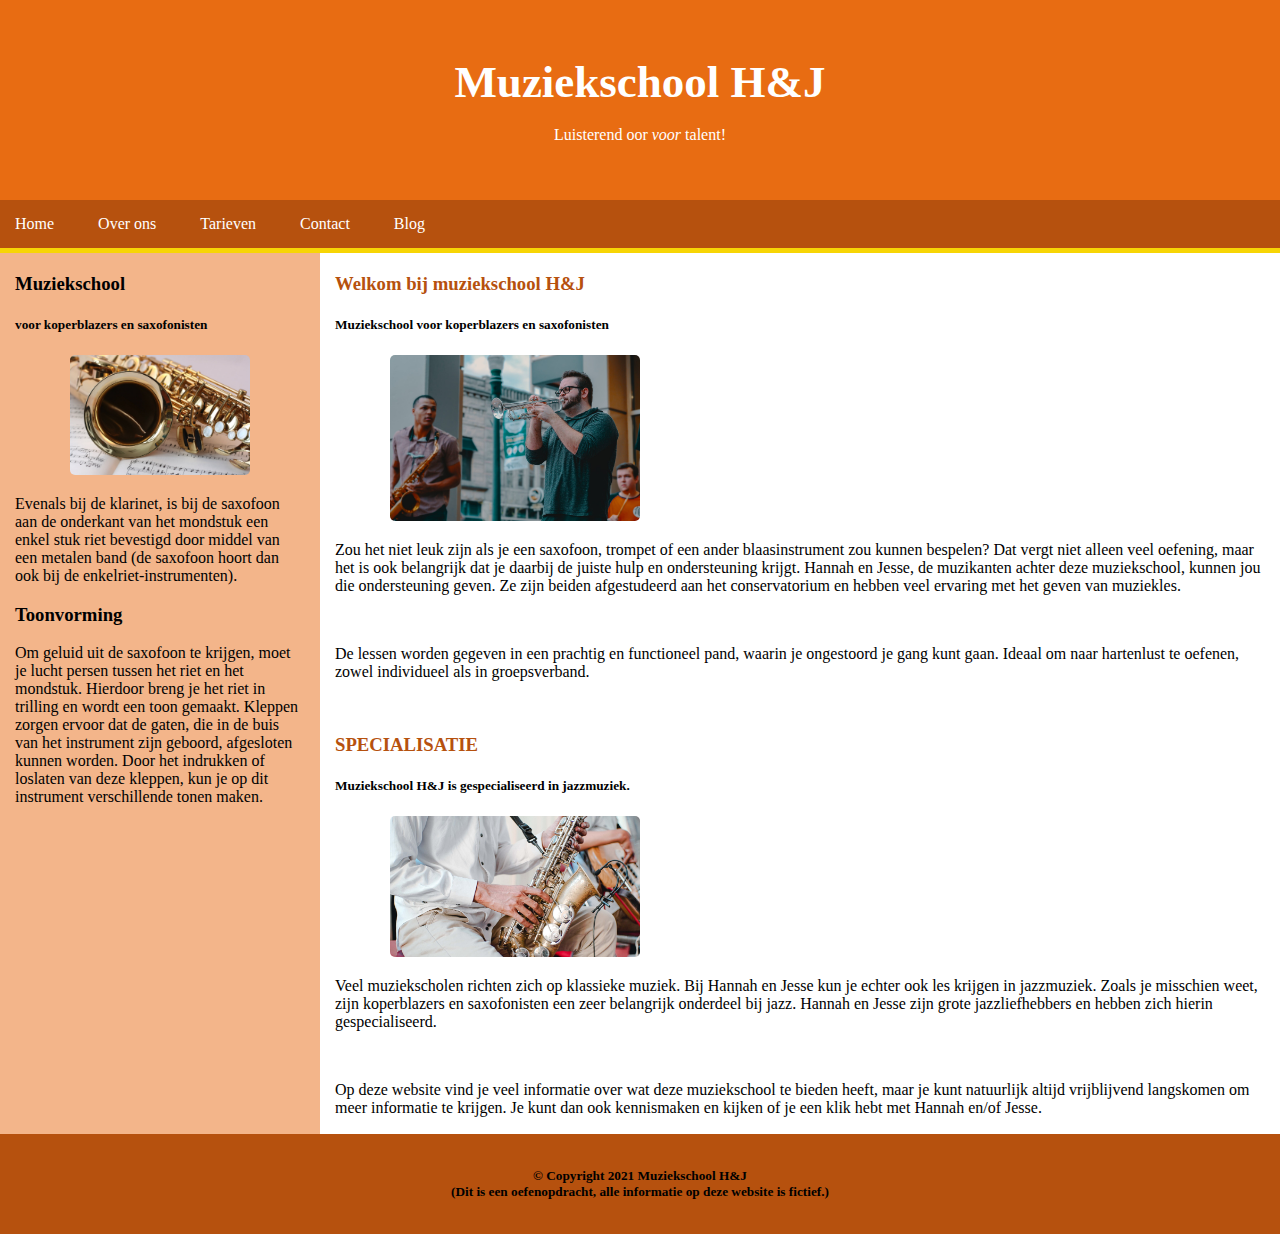
==== html/index.html @ d1d8f814 "Add files via upload" ====
<!DOCTYPE html>
<html lang="nl" dir="ltr">
    <head>
        <!-- Metatags -->
        <meta charset="utf-8">
        <meta name="viewport" content="width=device-width, initial-scale=1.0">
        <meta name="author" content="Dennis Veldhuizen">
        <!-- Titel -->
        <title>Muziekschool H&#38;J | Home</title>
        <!-- De eigenhandige CSS-script inladen. -->
        <link rel="stylesheet" href="../css/stijl.css">
    </head>
    <body>
        <!-- Header -->
        <header>
            <section class="tekst_wit">
                <h1>Muziekschool H&#38;J</h1><br>
                Luisterend oor <span class="tekst_schuin">voor</span> talent!
            </section>
        </header>
        <!-- Container -->
        <main id="container">
            <!-- Buttongroep -->
            <nav id="groep_links" class="achtergrond_bruin">
                <a class="link tekst_wit" href="index.html">Home</a>
                <a class="link tekst_wit" href="overons.html">Over ons</a>
                <a class="link tekst_wit" href="tarieven.html">Tarieven</a>
                <a class="link tekst_wit" href="contact.html">Contact</a>
                <a class="link tekst_wit" href="blog.html">Blog</a>
            </nav>
            <!-- Lijn -->
            <div id="lijn"></div>
            <!-- Inhoud bestaande uit twee kolommen -->
            <div id="inhoud_1">
                <div id="kolom_links" class="col-03">
                    <section class="inhoud_2">
                        <h3>Muziekschool</h3>
                        <h5>voor koperblazers en saxofonisten</h5>
                        <figure class="afbeelding">
                            <img class="afbeelding_lk" src="../img/saxofoon_1.jpeg" alt="saxofoon 1">
                        </figure>
                        <p>
                            Evenals bij de klarinet, is bij de saxofoon aan de onderkant van het mondstuk een enkel stuk riet bevestigd door middel van een metalen band (de saxofoon hoort dan ook bij de enkelriet-instrumenten).
                        </p>
                        <h3>Toonvorming</h3>
                        <p>
                            Om geluid uit de saxofoon te krijgen, moet je lucht persen tussen het riet en het mondstuk. Hierdoor breng je het riet in trilling en wordt een toon gemaakt. Kleppen zorgen ervoor dat de gaten, die in de buis van het instrument zijn geboord, afgesloten kunnen worden. Door het indrukken of loslaten van deze kleppen, kun je op dit instrument verschillende tonen maken.
                        </p>
                    </section>
                </div>
                <div id="kolom_rechts" class="col-09">
                    <section class="inhoud_2">
                        <h3 class="tekst_bruin">Welkom bij muziekschool H&#38;J</h3>
                        <h5>Muziekschool voor koperblazers en saxofonisten</h5>
                        <figure class="afbeelding">
                            <img class="afbeelding_rk" src="../img/trompet.jpeg" alt="trompet">
                        </figure>
                        <p>
                            Zou het niet leuk zijn als je een saxofoon, trompet of een ander blaasinstrument zou kunnen bespelen? Dat vergt niet alleen veel oefening, maar het is ook belangrijk dat je daarbij de juiste hulp en ondersteuning krijgt. Hannah en Jesse, de muzikanten achter deze muziekschool, kunnen jou die ondersteuning geven. Ze zijn beiden afgestudeerd aan het conservatorium en hebben veel ervaring met het geven van muziekles.
                        </p><br>
                        <p>
                            De lessen worden gegeven in een prachtig en functioneel pand, waarin je ongestoord je gang kunt gaan. Ideaal om naar hartenlust te oefenen, zowel individueel als in groepsverband.
                        </p><br>
                        <h3 class="tekst_bruin">SPECIALISATIE</h3>
                        <h5>Muziekschool H&#38;J is gespecialiseerd in jazzmuziek.</h5>
                        <figure class="afbeelding">
                            <img class="afbeelding_rk" src="../img/saxofoon_2.jpeg" alt="saxofoon 2">
                        </figure>
                        <p>
                            Veel muziekscholen richten zich op klassieke muziek. Bij Hannah en Jesse kun je echter ook les krijgen in jazzmuziek. Zoals je misschien weet, zijn koperblazers en saxofonisten een zeer belangrijk onderdeel bij jazz. Hannah en Jesse zijn grote jazzliefhebbers en hebben zich hierin gespecialiseerd.
                        </p><br>
                        <p>
                            Op deze website vind je veel informatie over wat deze muziekschool te bieden heeft, maar je kunt natuurlijk altijd vrijblijvend langskomen om meer informatie te krijgen. Je kunt dan ook kennismaken en kijken of je een klik hebt met Hannah en/of Jesse.
                        </p>
                    </section>
                </div>
            </div>
            <!-- Footer -->
            <footer class="achtergrond_bruin">
                <section>
                    <h5>
                        &copy; Copyright 2021 Muziekschool H&#38;J<br>
                        (Dit is een oefenopdracht, alle informatie op deze website is fictief.)
                    </h5>
                </section>
            </footer>
        </main>
    </body>
</html>
---- css/stijl.css ----
/* De webbrowser moet minimaal in het geheel bedekt zijn met opgestelde pagina. */
body, html {
    height: 100%;
    margin: 0px;
    font-family: Tahoma, Verdana;
}
footer {height: 100px;}
header {
    height: 200px;
    background-color: #e86c12;
}
/* De tekst als inhoud centreren in zowel header als footer. */
footer, header {
    display: flex;
    justify-content: center;
    align-items: center;
    text-align: center;
}
a {text-decoration: none;}
a:focus {
    background-color: #f7d505;
    color: #000000;
    border-radius: 10px 10px 0px 0px}
/* Om de tekst beter te kunnen centreren in zowel header als footer worden alle marges weggehaald.*/
h1, h4 {margin: 0px;}
#button_verzenden {
    margin: 12px 0px 15px 0px;
    padding: 10px 15px;
    border: 1px solid grey;
    border-radius: 5px;
}
#button_verzenden:hover {
    cursor: pointer;
    background-color: #e86c12;
}
#container {
    position: absolute;
    width: 100%;
    /* De container moet onder header staan. */
    top: 200px;
    /* De container moet boven footer staan. De totale hoogte is 5px van '#lijn' en 150px van footer. */
    bottom: 155px;
}
#kolom_links {background-color: #f3b58a;}
#lijn {
    height: 5px;
    background-color: #f7d505;
}
.achtergrond_bruin {background-color: #b6510e;}
.afbeelding {padding: 0px 15px;}
.afbeelding_lk {
    width: 100%;
    border-radius: 5px;
}
.afbeelding_rk {
    width: 31%;
    border-radius: 5px;
}
/* De bovenste en onderste marge moeten ook ingevuld zijn, anders is er een witte marge tussen de twee kolommen bij kleinste schermgrootte wat niet fraai uitziet. */
.inhoud_2 {padding: 1px 15px;}
.invoerveld {
    display: block;
    box-sizing: border-box;
    font-family: inherit;
    font-size: inherit;
    margin: 5px 0px;
    padding: 5px 0px 5px 5px;
    border: 1px solid grey;
    border-radius: 5px;
    width: 100%;
}
.link {padding-right: 25px;}
.links {
    float: left;
    padding: 25px;}
.rechts {
    float: right;
    padding: 25px;}
.tekst_bruin {color: #b6510e;}
.tekst_schuin {font-style: italic;}
.tekst_vet {font-weight: bold;}
.tekst_wit {color: #ffffff;}            
/* Weergave in het scherm van alle smartphones, dus volgens principe: from smallest (mobile) to biggest screen (monitor). */
@media only screen and (min-width: 0px){
    h1 {font-size: 30px;}
    /* De buttons onder elkaar rangschikken. */
    a {
        display: block;
        text-align: center;
        padding: 15px;
    }
}
/* Is de schermgrootte groter dan minimumgrens van 768px, dan moet de weergave aangepast worden aan het scherm. De bovenste mediaquery wordt ook gelijktijdig uitgevoerd. Want de minimale schermgrootte van 0px is reeds overschreden als de schermgrootte van 768px is.*/
@media only screen and (min-width: 768px){
    /* De buttons naast elkaar rangschikken. */
    a {display: inline-block;}
    h1 {font-size: 35px;}
    #inhoud_1 {
        /* Dit zorgt ervoor dat beide kolommen even lang blijven ongeacht de inhoud. */
        display: flex;
        /* Dit zorgt ervoor dat de footer altijd aan de onderkant van container blijft staan. */
        min-height: 100%;
    }
    .col-01 {width: calc((100%/12)*1)}
    .col-02 {width: calc((100%/12)*2)}
    .col-03 {width: calc((100%/12)*3)}
    .col-04 {width: calc((100%/12)*4)}
    .col-05 {width: calc((100%/12)*5)}
    .col-06 {width: calc((100%/12)*6)}
    .col-07 {width: calc((100%/12)*7)}
    .col-08 {width: calc((100%/12)*8)}
    .col-09 {width: calc((100%/12)*9)}
    .col-10 {width: calc((100%/12)*10)}
    .col-11 {width: calc((100%/12)*11)}
    .col-12 {width: calc((100%/12)*12)}
}
/* Is de schermgrootte groter dan minimumgrens van 992px, dan moet de weergave aangepast worden aan het scherm. */
@media only screen and (min-width: 992px){
    h1 {font-size: 40px;}
    .afbeelding_rk { width: 250px;}
}
/* Is de schermgrootte groter dan minimumgrens van 1200px, dan moet de weergave aangepast worden aan het scherm. */
@media only screen and (min-width: 1200px){
    h1 {font-size: 45px;}
}
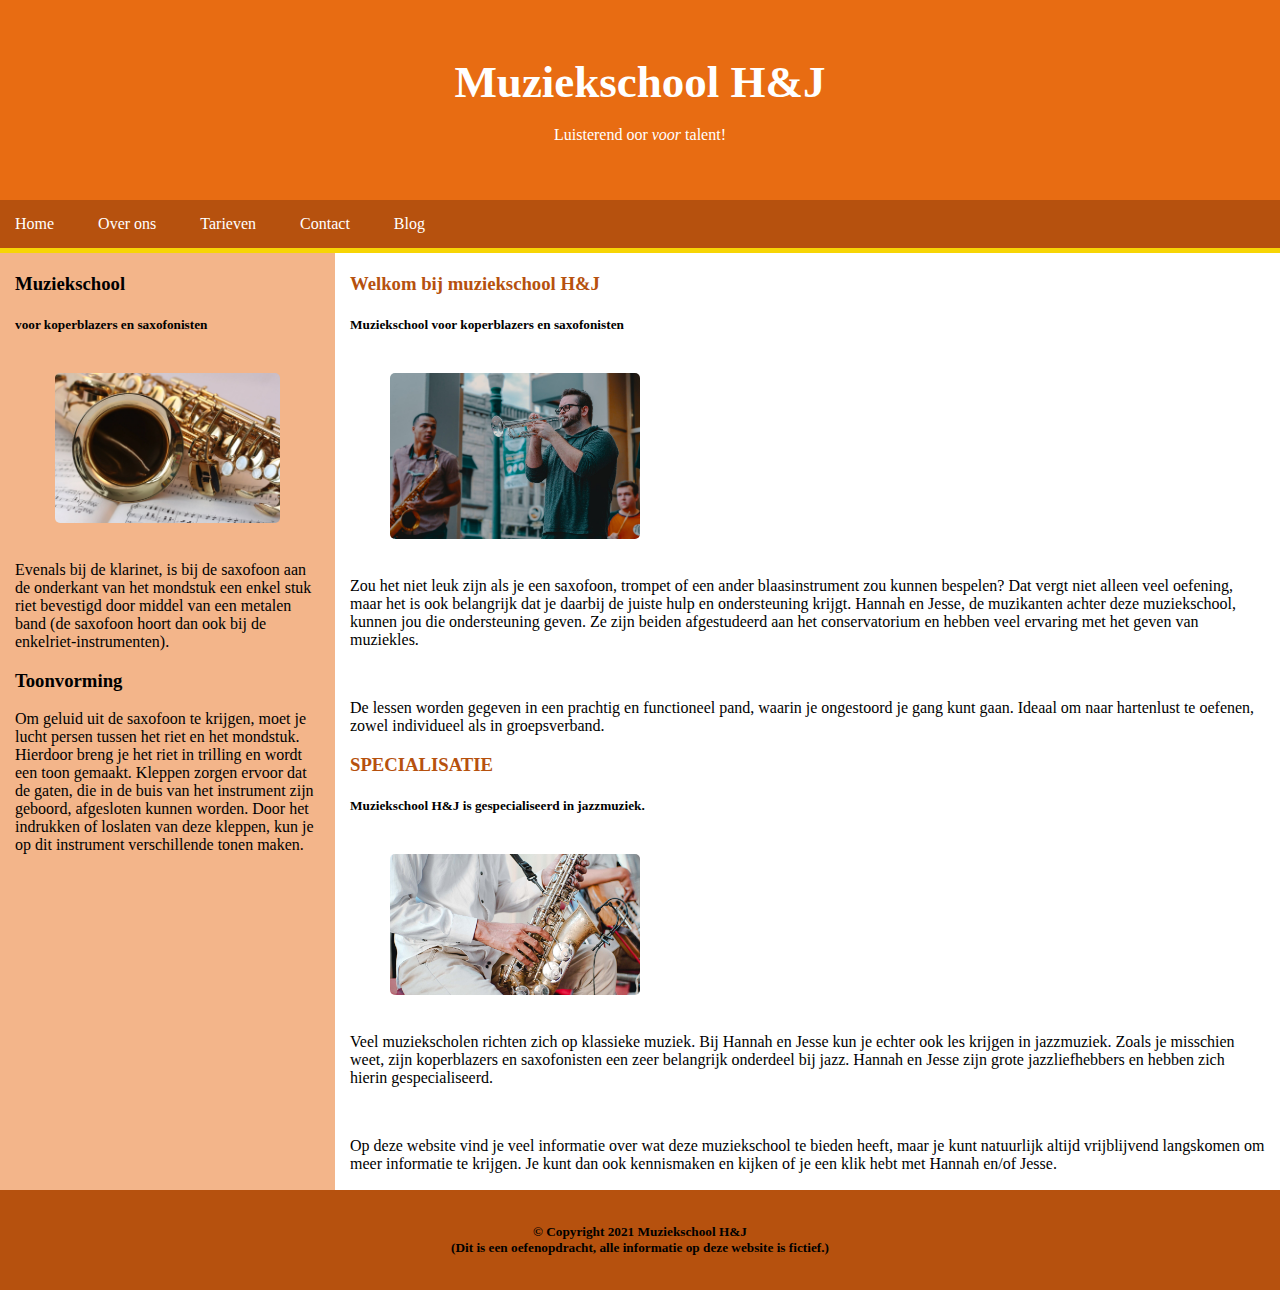
==== commit 8150f183: "Add files via upload" ====
--- a/html/index.html
+++ b/html/index.html
@@ -8,7 +8,7 @@
         <!-- Titel -->
         <title>Muziekschool H&#38;J | Home</title>
         <!-- De eigenhandige CSS-script inladen. -->
-        <link rel="stylesheet" href="../css/stijl.css">
+        <link rel="stylesheet" href="../css/style/stijl.css">
     </head>
     <body>
         <!-- Header -->
@@ -19,52 +19,56 @@
             </section>
         </header>
         <!-- Container -->
-        <main id="container">
+        <main id="container_1">
             <!-- Buttongroep -->
             <nav id="groep_links" class="achtergrond_bruin">
-                <a class="link tekst_wit" href="index.html">Home</a>
-                <a class="link tekst_wit" href="overons.html">Over ons</a>
-                <a class="link tekst_wit" href="tarieven.html">Tarieven</a>
-                <a class="link tekst_wit" href="contact.html">Contact</a>
-                <a class="link tekst_wit" href="blog.html">Blog</a>
+                <a class="groep_links link tekst_wit" href="index.html">Home</a>
+                <a class="groep_links link tekst_wit" href="overons.html">Over ons</a>
+                <a class="groep_links link tekst_wit" href="tarieven.html">Tarieven</a>
+                <a class="groep_links link tekst_wit" href="contact.html">Contact</a>
+                <a class="groep_links link tekst_wit" href="blog_overzichtspagina.html">Blog</a>
             </nav>
             <!-- Lijn -->
             <div id="lijn"></div>
             <!-- Inhoud bestaande uit twee kolommen -->
             <div id="inhoud_1">
-                <div id="kolom_links" class="col-03">
-                    <section class="inhoud_2">
+                <div id="kolom_links" class="col-03 inhoud_2 achtergrond_roze">
+                    <section>
                         <h3>Muziekschool</h3>
                         <h5>voor koperblazers en saxofonisten</h5>
-                        <figure class="afbeelding">
-                            <img class="afbeelding_lk" src="../img/saxofoon_1.jpeg" alt="saxofoon 1">
+                        <figure>
+                            <br><img class="afbeelding_lk" src="../img/saxofoon_1.jpeg" alt="saxofoon 1"><br><br>
                         </figure>
                         <p>
                             Evenals bij de klarinet, is bij de saxofoon aan de onderkant van het mondstuk een enkel stuk riet bevestigd door middel van een metalen band (de saxofoon hoort dan ook bij de enkelriet-instrumenten).
                         </p>
+                    </section>
+                    <section>
                         <h3>Toonvorming</h3>
                         <p>
                             Om geluid uit de saxofoon te krijgen, moet je lucht persen tussen het riet en het mondstuk. Hierdoor breng je het riet in trilling en wordt een toon gemaakt. Kleppen zorgen ervoor dat de gaten, die in de buis van het instrument zijn geboord, afgesloten kunnen worden. Door het indrukken of loslaten van deze kleppen, kun je op dit instrument verschillende tonen maken.
                         </p>
                     </section>
                 </div>
-                <div id="kolom_rechts" class="col-09">
-                    <section class="inhoud_2">
+                <div id="kolom_rechts" class="col-09 inhoud_2">
+                    <section>
                         <h3 class="tekst_bruin">Welkom bij muziekschool H&#38;J</h3>
                         <h5>Muziekschool voor koperblazers en saxofonisten</h5>
-                        <figure class="afbeelding">
-                            <img class="afbeelding_rk" src="../img/trompet.jpeg" alt="trompet">
+                        <figure>
+                            <br><img class="afbeelding_rk" src="../img/trompet.jpeg" alt="trompet"><br><br>
                         </figure>
                         <p>
                             Zou het niet leuk zijn als je een saxofoon, trompet of een ander blaasinstrument zou kunnen bespelen? Dat vergt niet alleen veel oefening, maar het is ook belangrijk dat je daarbij de juiste hulp en ondersteuning krijgt. Hannah en Jesse, de muzikanten achter deze muziekschool, kunnen jou die ondersteuning geven. Ze zijn beiden afgestudeerd aan het conservatorium en hebben veel ervaring met het geven van muziekles.
                         </p><br>
                         <p>
                             De lessen worden gegeven in een prachtig en functioneel pand, waarin je ongestoord je gang kunt gaan. Ideaal om naar hartenlust te oefenen, zowel individueel als in groepsverband.
-                        </p><br>
+                        </p>
+                    </section>
+                    <section>
                         <h3 class="tekst_bruin">SPECIALISATIE</h3>
                         <h5>Muziekschool H&#38;J is gespecialiseerd in jazzmuziek.</h5>
-                        <figure class="afbeelding">
-                            <img class="afbeelding_rk" src="../img/saxofoon_2.jpeg" alt="saxofoon 2">
+                        <figure>
+                            <br><img class="afbeelding_rk" src="../img/saxofoon_2.jpeg" alt="saxofoon 2"><br><br>
                         </figure>
                         <p>
                             Veel muziekscholen richten zich op klassieke muziek. Bij Hannah en Jesse kun je echter ook les krijgen in jazzmuziek. Zoals je misschien weet, zijn koperblazers en saxofonisten een zeer belangrijk onderdeel bij jazz. Hannah en Jesse zijn grote jazzliefhebbers en hebben zich hierin gespecialiseerd.
--- a/css/style/stijl.css
+++ b/css/style/stijl.css
@@ -0,0 +1,212 @@
+/* De webbrowser moet minimaal in het geheel bedekt zijn met opgestelde pagina. */
+body, html {
+    height: 100%;
+    margin: 0px;
+    font-family: Tahoma, Verdana;
+}
+footer {height: 100px;}
+header {
+    height: 200px;
+    background-color: #e86c12;
+}
+/* De tekst als inhoud centreren in zowel header als footer. */
+footer, header {
+    display: flex;
+    justify-content: center;
+    align-items: center;
+    text-align: center;
+}
+a {text-decoration: none;}
+a.groep_links:hover, a.groep_links_blog:hover {
+    background-color: #f7d505;
+    color: #000000;
+}
+/* Om de tekst beter te kunnen centreren in zowel header als footer worden alle marges weggehaald.*/
+h1, h4 {margin: 0px;}
+/* De tekst moet aangepast worden. */
+h6 {color: gray;}
+table, td, th {
+    text-align: left;
+    vertical-align: top;
+    border: 1px solid black;
+}
+td, th {padding: 5px;}
+/* Om alle blogartikelen te kunnen bereiken om ze dezelfde procedure te kunnen toepassen. */
+[id*="blog_"], [id*="blogdetail_"] {
+    vertical-align: top;
+    border-radius: 5px;
+    /* Een witruimte rondom een blogartikel creëren. */
+    margin: 10px;
+}
+[id*="blog_"] {cursor: pointer;}
+[id*="blog_"]:hover {background-color: #ebedec;}
+#beheer, #blog {
+    width: 100%;
+    text-align: center;
+}
+#beheerpagina {
+    text-align: left;
+}
+#button_verzenden {
+    margin: 12px 0px 15px 0px;
+    padding: 10px 15px;
+    border: 1px solid gray;
+    border-radius: 5px;
+}
+#button_verzenden:hover {
+    cursor: pointer;
+    background-color: #e86c12;
+}
+#container_1, #container_2 {
+    position: absolute;
+    width: 100%;
+    /* De container moet onder header staan. */
+    top: 200px;
+}
+/* Bestemd voor de pagina's zonder buttons in het grijze gedeelte. */
+#container_1 {
+    /* De container moet boven footer staan. De totale hoogte is 5px van '#lijn' en 150px van footer. */
+    bottom: 155px;
+}
+/* Bestemd voor de pagina's met buttons in het grijze gedeelte. */
+#container_2 {
+    /* De container moet boven footer staan. De totale hoogte is 5px van '#lijn', 150px van footer, -1px (zie hieronder bij @) en ?px van "nav_hoogte_grijs". De CSS-variabele "nav_hoogte_grijs" is gecreëerd in JS-document "overzichtspagina". */
+    bottom: calc(5px + 150px + var(--nav_hoogte_grijs) - 1px);
+}
+/* Het zwevende div-element "icon" waarin de icoon "icon_laden" zit. */
+#icon {
+    position: relative;
+}
+/* De icoon "icon_laden" centraal uitlijnen op het scherm. */
+#icon_laden {
+    display: none;
+    position: fixed;
+    top: 42%;
+    left: 45%;
+    width: 100px;
+    background-color: #f7d505;
+    border-radius: 50%;
+    box-shadow: 5px 5px 5px rgba(0,0,0,0.5);
+}
+#lijn {
+    height: 5px;
+    background-color: #f7d505;
+}
+#tabel_blogs {text-align: center;}
+.achtergrond_bruin {background-color: #b6510e;}
+.achtergrond_grijs {background-color: #9c9a97;}
+.achtergrond_roze {background-color: #f3b58a;}
+.afbeelding_lk {
+    width: 100%;
+    border-radius: 5px;
+}
+.afbeelding_rk {
+    width: 40%;
+    border-radius: 5px;
+}
+.blog_afbeelding {
+    width: 100%;
+    border-radius: 5px 5px 0px 0px;
+}
+.blog_afbeelding_aangepast {
+    width: 26%;
+    margin: 20px;
+    border-radius: 5px;
+    float: left;
+}
+/* @) De bovenste en onderste marge moeten ook ingevuld zijn, anders is er een witte marge tussen de twee kolommen bij kleinste schermgrootte wat niet fraai uitziet. */
+.inhoud_2 {padding: 1px 15px;}
+.invoerveld {
+    display: block;
+    box-sizing: border-box;
+    font-family: inherit;
+    font-size: inherit;
+    margin: 5px 0px;
+    padding: 5px 0px 5px 5px;
+    border: 1px solid gray;
+    border-radius: 5px;
+    width: 100%;
+}
+.link {padding-right: 25px;}
+.links {
+    float: left;
+    padding: 25px;}
+.rechts {
+    float: right;
+    padding: 25px;}
+.tekst_bruin {color: #b6510e;}
+.tekst_links {text-align: left;}
+.tekst_schuin {font-style: italic;}
+.tekst_verkorten {
+    white-space: nowrap;
+    overflow: hidden;
+    text-overflow: ellipsis;
+    max-width: 100%;
+}
+.tekst_vet {font-weight: bold;}
+.tekst_wit {color: #ffffff;}
+/* Weergave in het scherm van alle smartphones, dus volgens principe: from smallest (mobile) to biggest screen (monitor). */
+@media only screen and (min-width: 0px){
+    /* De buttons onder elkaar rangschikken. */
+    a {
+        display: block;
+        text-align: center;
+        padding: 15px;
+    }
+    h1 {font-size: 30px;}
+    [id*="blog_"] {
+        display: block;
+    }
+    /* Dit zorgt ervoor dat de buttons in het grijze gedeelte verborgen blijven bij een kleine schermgrootte. Het is handig om deze buttons te gebruiken vanf een normale schermgrootte vanwege overzicht en duidelijkheid. */
+    .verbergen {
+        display: none;
+    }
+}
+/* Is de schermgrootte groter dan minimumgrens van 768px, dan moet de weergave aangepast worden aan het scherm. De bovenste mediaquery wordt ook gelijktijdig uitgevoerd. Want de minimale schermgrootte van 0px is reeds overschreden als de schermgrootte van 768px is.*/
+@media only screen and (min-width: 768px){
+    /* De buttons naast elkaar rangschikken. */
+    a {display: inline-block;}
+    a.groep_links:hover {
+        border-radius: 10px 10px 0px 0px;
+        padding-top: 10px; 
+    }
+    a.groep_links_blog:hover {
+        border-radius: 0px 0px 10px 10px;
+        padding-bottom: 10px;
+    }
+    h1 {font-size: 35px;}
+    [id*="blog_"] {
+        display: inline-block;
+        margin-left: 0px;
+        margin-top: 0px;
+    }
+    #inhoud_1 {
+        /* Dit zorgt ervoor dat beide kolommen even lang blijven ongeacht de inhoud. */
+        display: flex;
+        /* Dit zorgt ervoor dat de footer altijd aan de onderkant van container blijft staan. */
+        min-height: 100%;
+    }
+    /* Een witruimte aan de zijkanten van blogartikel creëren. */
+    .col-01 {width: calc((100%/12)*1)}
+    .col-02 {width: calc((100%/12)*2)}
+    .col-03 {width: calc((100%/12)*3)}
+    .col-04 {width: calc((100%/12)*4)}
+    .col-05 {width: calc((100%/12)*5)}
+    .col-06 {width: calc((100%/12)*6)}
+    .col-07 {width: calc((100%/12)*7)}
+    .col-08 {width: calc((100%/12)*8)}
+    .col-09 {width: calc((100%/12)*9)}
+    .col-10 {width: calc((100%/12)*10)}
+    .col-11 {width: calc((100%/12)*11)}
+    .col-12 {width: calc((100%/12)*12)}
+    .verbergen {display: block;}
+}
+/* Is de schermgrootte groter dan minimumgrens van 992px, dan moet de weergave aangepast worden aan het scherm. */
+@media only screen and (min-width: 992px){
+    h1 {font-size: 40px;}
+    .afbeelding_rk, .blog_afbeelding_aangepast { width: 250px;}
+}
+/* Is de schermgrootte groter dan minimumgrens van 1200px, dan moet de weergave aangepast worden aan het scherm. */
+@media only screen and (min-width: 1200px){
+    h1 {font-size: 45px;}
+}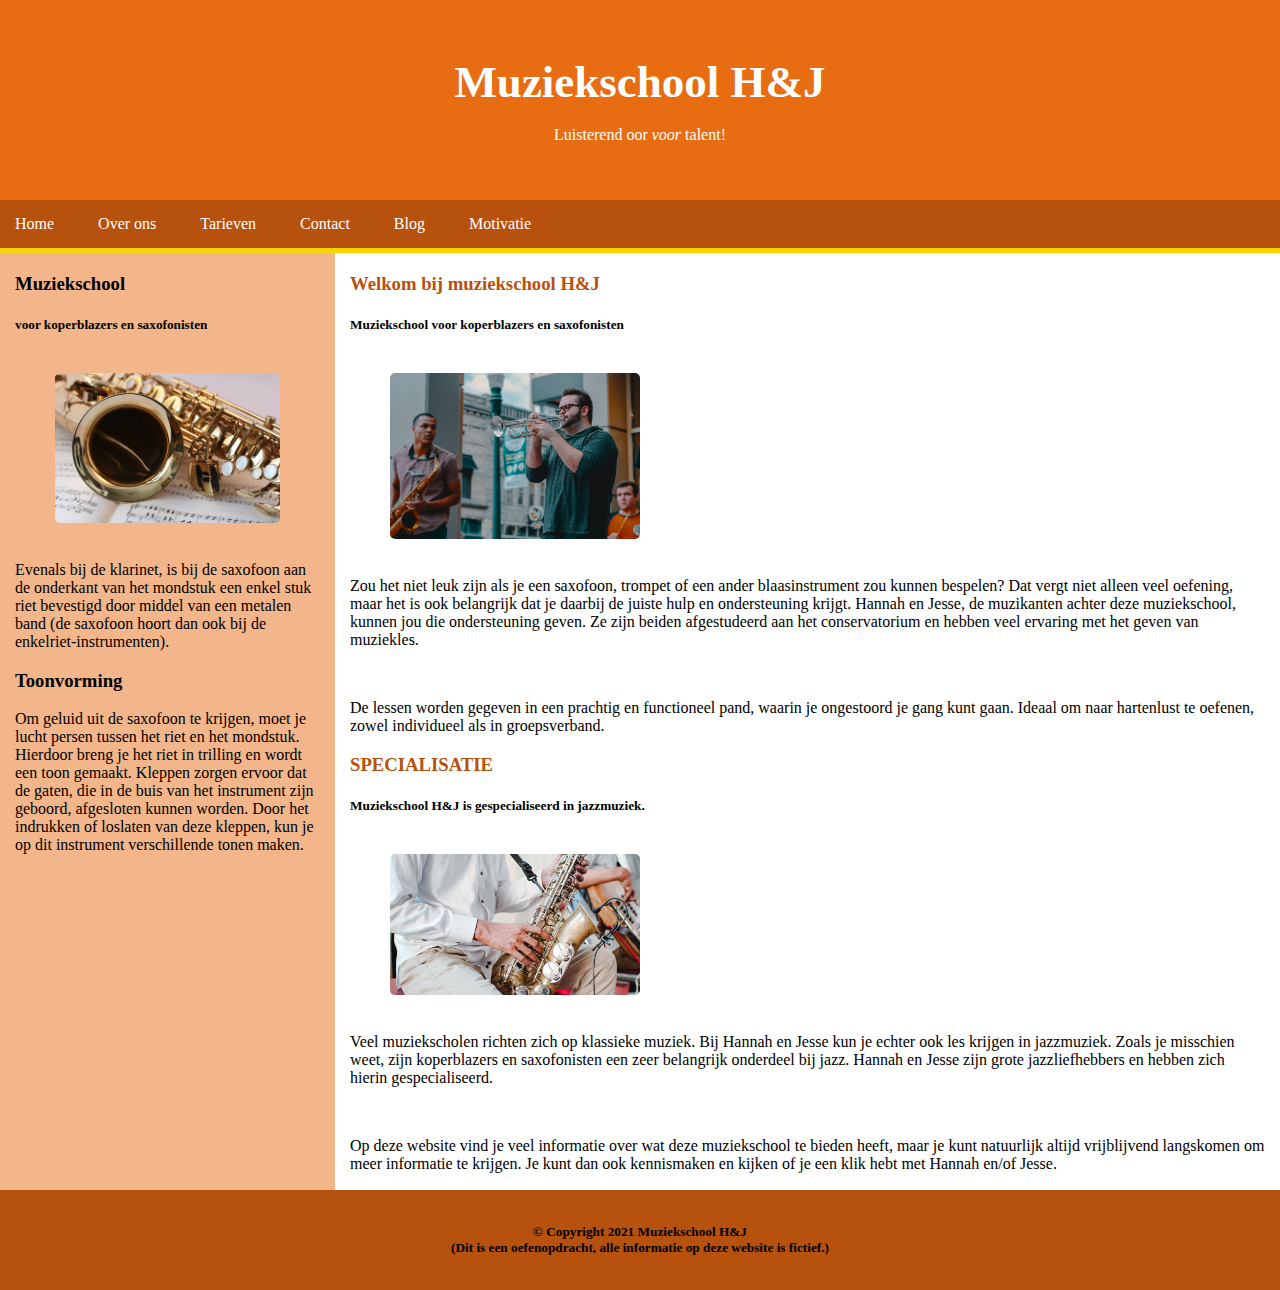
==== commit cca75e28: "Add files via upload" ====
--- a/html/index.html
+++ b/html/index.html
@@ -27,6 +27,7 @@
                 <a class="groep_links link tekst_wit" href="tarieven.html">Tarieven</a>
                 <a class="groep_links link tekst_wit" href="contact.html">Contact</a>
                 <a class="groep_links link tekst_wit" href="blog_overzichtspagina.html">Blog</a>
+                <a class="groep_links link tekst_wit" href="motivatie.html">Motivatie</a>
             </nav>
             <!-- Lijn -->
             <div id="lijn"></div>
--- a/css/style/stijl.css
+++ b/css/style/stijl.css
@@ -40,20 +40,20 @@
 }
 [id*="blog_"] {cursor: pointer;}
 [id*="blog_"]:hover {background-color: #ebedec;}
-#beheer, #blog {
+#beheer, #blog, #quote {
     width: 100%;
     text-align: center;
 }
 #beheerpagina {
     text-align: left;
 }
-#button_verzenden {
+#button_verzenden, #quote_inladen {
     margin: 12px 0px 15px 0px;
     padding: 10px 15px;
     border: 1px solid gray;
     border-radius: 5px;
 }
-#button_verzenden:hover {
+#button_verzenden:hover, #quote_inladen:hover {
     cursor: pointer;
     background-color: #e86c12;
 }
@@ -91,6 +91,30 @@
 #lijn {
     height: 5px;
     background-color: #f7d505;
+}
+#motivatie_auteur {
+    font-style: italic;
+    font-size: calc(8px + 1vmin);
+    padding: 25px 50px 50px 50px;
+}
+#motivatie_inhoud {
+    text-align: center;
+    background-color: #f3b58a;
+    border-radius: 5px;
+    margin: 10px;
+    box-shadow: 5px 5px 3px rgba(0,0,0,0.2);
+}
+#motivatie_quote {
+    font-weight: bold;
+    font-size: calc(12px + 1vmin);
+    padding: 50px 50px 25px 50px;
+}
+#motivatie_auteur, #motivatie_quote {
+    display: block;
+    text-shadow: 5px 5px 3px rgba(0,0,0,0.2);
+}
+#quote_inladen {
+    box-shadow: 5px 5px 3px rgba(0,0,0,0.2);
 }
 #tabel_blogs {text-align: center;}
 .achtergrond_bruin {background-color: #b6510e;}
